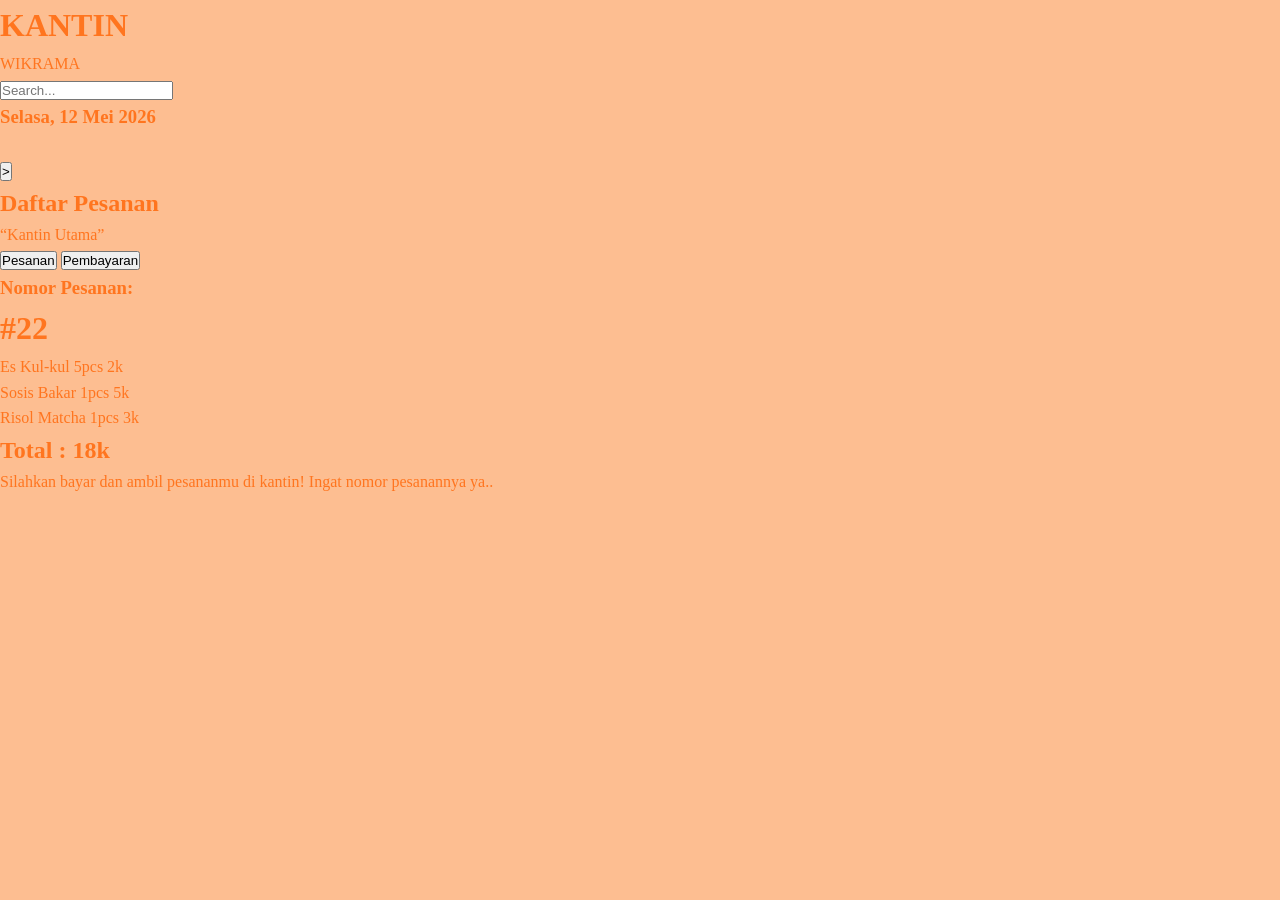
==== index.html @ f4c4de5c "commit pertama" ====
<!DOCTYPE html>
<head>
    <meta charset="utf-8">
    <meta name="viewport" width="device-width, initial-value=1.0" >
    <link rel="stylesheet" href="Style/style.css">
</head>

<body>
    <div class="navbar">

    <div class="logo">
        <h1>KANTIN</h1>
        <p>WIKRAMA</p>
    </div>

    <div class="search-box">
        <input type="text" id="searchBar" placeholder="Search...">
    </div>

    <div class="right-navbar">
        <h3>Selasa, 12 Mei 2026</h3>

        <div class="profile">
            <img src="profile.png" alt="">
        </div>
    </div>

</div>

<div class="menuMakanan">
    <div id="hasilPencarian"></div>
</div>

<div class="sidebar">

    <div class="sidebar-header">
        <button class="arrow-btn">></button>

        <div class="judul-sidebar">
            <h2>Daftar Pesanan</h2>
            <p>“Kantin Utama”</p>
        </div>
    </div>

    <div class="tab-menu">
        <button class="active">Pesanan</button>
        <button>Pembayaran</button>
    </div>

    <div class="nomor-pesanan">
        <h3>Nomor Pesanan:</h3>
        <h1>#22</h1>
    </div>

    <div class="list-pesanan">

        <div class="item">
            <span>Es Kul-kul</span>
            <span>5pcs</span>
            <span>2k</span>
        </div>

        <div class="item">
            <span>Sosis Bakar</span>
            <span>1pcs</span>
            <span>5k</span>
        </div>

        <div class="item">
            <span>Risol Matcha</span>
            <span>1pcs</span>
            <span>3k</span>
        </div>

    </div>

    <div class="total">
        <h2>Total : 18k</h2>

        <p>
            Silahkan bayar dan ambil pesananmu di kantin!
            Ingat nomor pesanannya ya..
        </p>
    </div>

</div>
    <script src="js/main.js"></script>
</body>
</html>
---- Style/style.css ----
*{
padding: 0;
margin: 0;    
box-sizing: border-box; 
}

html {
	scroll-behavior: smooth;
	overflow-x: hidden;
}

body {
	min-height: 100vh;
	background-color: #fdbe91;
	color: #ff751f;
	line-height: 1.6;
}

.logo{

}

.navbar{

}

.profile{}

.search-box{}

.right-navbar{}
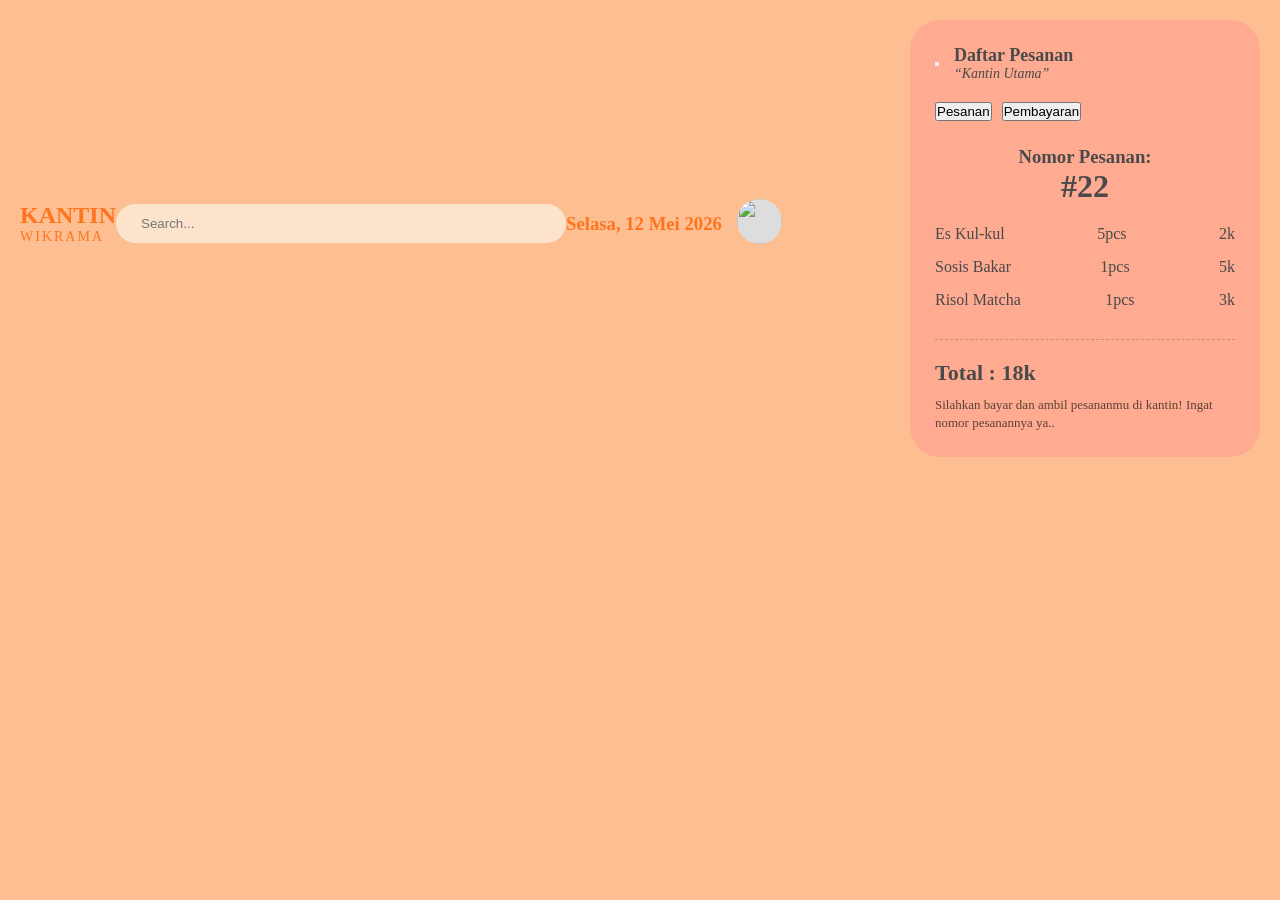
==== commit 9b202d59: "css dikit" ====
--- a/index.html
+++ b/index.html
@@ -34,7 +34,7 @@
 <div class="sidebar">
 
     <div class="sidebar-header">
-        <button class="arrow-btn">></button>
+        <button class="arrow-btn"></button>
 
         <div class="judul-sidebar">
             <h2>Daftar Pesanan</h2>
--- a/Style/style.css
+++ b/Style/style.css
@@ -1,4 +1,11 @@
- *{
+:root {
+    --primary-orange: #ff751f;
+    --text-dark: #4A4A4A;
+    --sidebar-bg: #ffab91;
+    --white: #ffffff;
+}
+
+*{
 padding: 0;
 margin: 0;    
 box-sizing: border-box; 
@@ -10,23 +17,135 @@
 }
 
 body {
-	min-height: 100vh;
+	display: flex;
+    justify-content: space-between;
+    padding: 20px;
+    gap: 20px;
 	background-color: #fdbe91;
 	color: #ff751f;
-	line-height: 1.6;
 }
 
-.logo{
-
+.logo h1 {
+	font-size: 24px;
+	margin: 0; 
 }
 
-.navbar{
-
+.logo p {
+	font-size: 14px;
+	letter-spacing: 2px;
 }
 
-.profile{}
+.search-bar input {
+    padding: 10px 20px;
+    width: 400px;
+    border-radius: 20px;
+    border: 1px solid #ccc;
+}
 
-.search-box{}
 
-.right-navbar{}
+.navbar{
+display: flex;
+    justify-content: space-between;
+    align-items: center;
+    margin-bottom: 30px;
+}
 
+.profile img{
+width: 45px;
+    height: 45px;
+    border-radius: 50%;
+    background-color: #ddd;
+}
+
+.search-box input{
+padding: 12px 25px;
+    width: 450px;
+    border-radius: 25px;
+    border: none;
+    outline: none;
+    background-color: #fce4cc;
+}
+
+.right-navbar{
+display: flex;
+    align-items: center;
+    gap: 15px;
+}
+
+.menuMakanan{
+display: grid;
+    grid-template-columns: repeat(4, 1fr);
+    gap: 20px;
+    margin-top: 20px;
+}
+
+.sidebar{
+width: 350px;
+    background-color: var(--sidebar-bg);
+    border-radius: 30px;
+    padding: 25px;
+    height: fit-content;
+    color: var(--text-dark);
+}
+
+.sidebar-header{
+display: flex;
+    align-items: center;
+    gap: 15px;
+    margin-bottom: 20px;
+}
+
+.judul-sidebar h2{
+font-size: 18px;
+    margin: 0;
+}
+
+.judul-sidebar p{
+font-size: 14px;
+    font-style: italic;
+}
+
+.tab-menu{
+display: flex;
+    gap: 10px;
+    margin-bottom: 25px;
+}
+
+.nomor-pesanan{
+text-align: center;
+    margin: 20px 0;
+}
+
+.list-pesanan{
+margin-top: 20px;
+    border-bottom: 1px dashed rgba(0,0,0,0.2);
+    padding-bottom: 15px;
+}
+
+.item{
+display: flex;
+    justify-content: space-between;
+    margin-bottom: 15px;
+    font-weight: 500;
+}
+
+.total{
+margin-top: 20px;
+}
+
+.total h2 {
+    display: flex;
+    justify-content: space-between;
+    font-size: 22px;
+    margin-bottom: 10px;
+}
+
+.total p {
+    font-size: 13px;
+    line-height: 1.4;
+    color: #5d4037;
+}
+
+
+
+
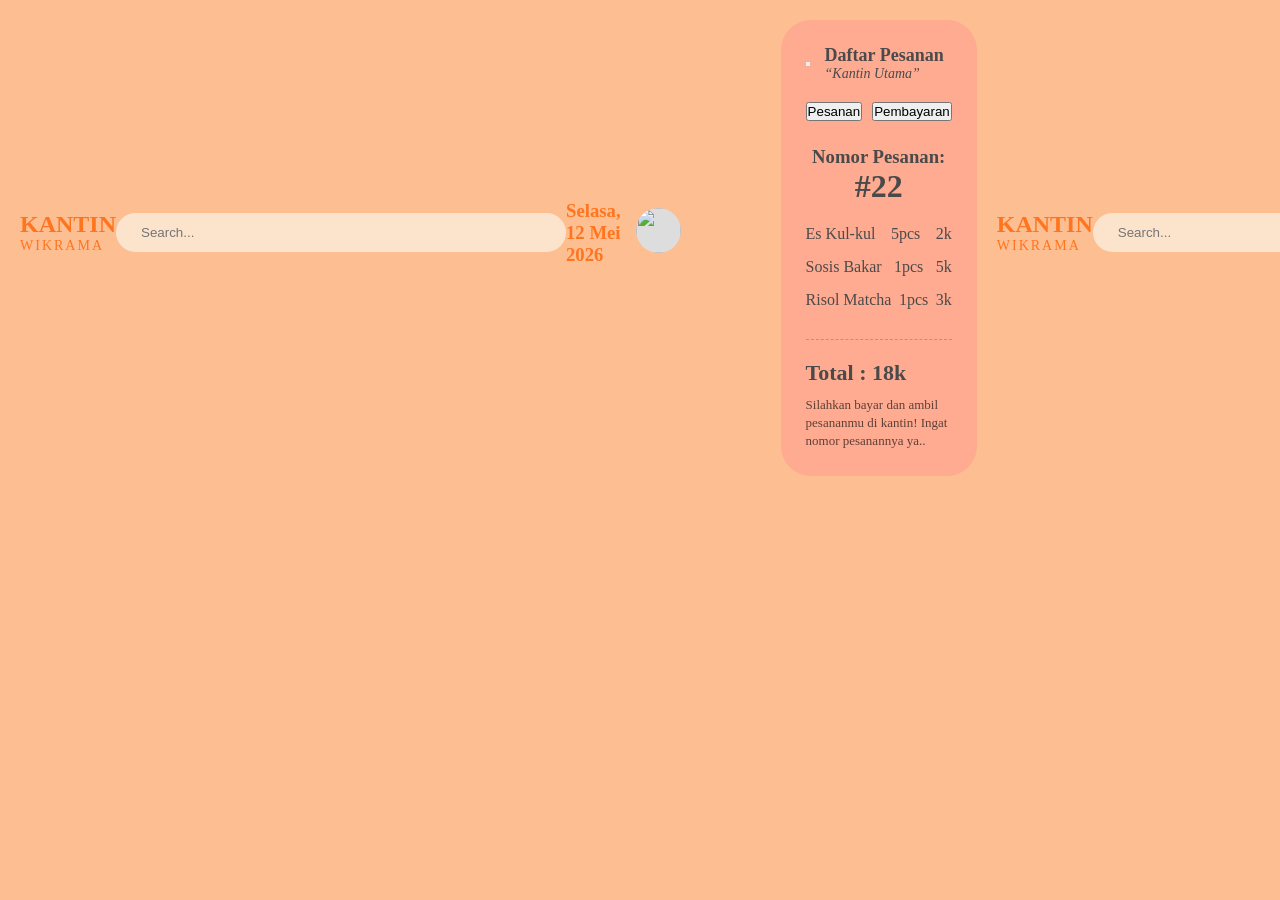
==== commit 931787d5: "tes" ====
--- a/index.html
+++ b/index.html
@@ -86,4 +86,93 @@
 </div>
     <script src="js/main.js"></script>
 </body>
+</html>
+<!DOCTYPE html>
+<head>
+    <meta charset="utf-8">
+    <meta name="viewport" width="device-width, initial-value=1.0" >
+    <link rel="stylesheet" href="Style/style.css">
+</head>
+
+<body>
+    <div class="navbar">
+
+    <div class="logo">
+        <h1>KANTIN</h1>
+        <p>WIKRAMA</p>
+    </div>
+
+    <div class="search-box">
+        <input type="text" id="searchBar" placeholder="Search...">
+    </div>
+
+    <div class="right-navbar">
+        <h3>Selasa, 12 Mei 2026</h3>
+
+        <div class="profile">
+            <img src="profile.png" alt="">
+        </div>
+    </div>
+
+</div>
+
+<div class="menuMakanan">
+    <div id="hasilPencarian"></div>
+</div>
+
+<div class="sidebar">
+
+    <div class="sidebar-header">
+        <button class="arrow-btn">></button>
+
+        <div class="judul-sidebar">
+            <h2>Daftar Pesanan</h2>
+            <p>“Kantin Utama”</p>
+        </div>
+    </div>
+
+    <div class="tab-menu">
+        <button class="active">Pesanan</button>
+        <button>Pembayaran</button>
+    </div>
+
+    <div class="nomor-pesanan">
+        <h3>Nomor Pesanan:</h3>
+        <h1>#22</h1>
+    </div>
+
+    <div class="list-pesanan">
+
+        <div class="item">
+            <span>Es Kul-kul</span>
+            <span>5pcs</span>
+            <span>2k</span>
+        </div>
+
+        <div class="item">
+            <span>Sosis Bakar</span>
+            <span>1pcs</span>
+            <span>5k</span>
+        </div>
+
+        <div class="item">
+            <span>Risol Matcha</span>
+            <span>1pcs</span>
+            <span>3k</span>
+        </div>
+
+    </div>
+
+    <div class="total">
+        <h2>Total : 18k</h2>
+
+        <p>
+            Silahkan bayar dan ambil pesananmu di kantin!
+            Ingat nomor pesanannya ya..
+        </p>
+    </div>
+
+</div>
+    <script src="js/main.js"></script>
+</body>
 </html>
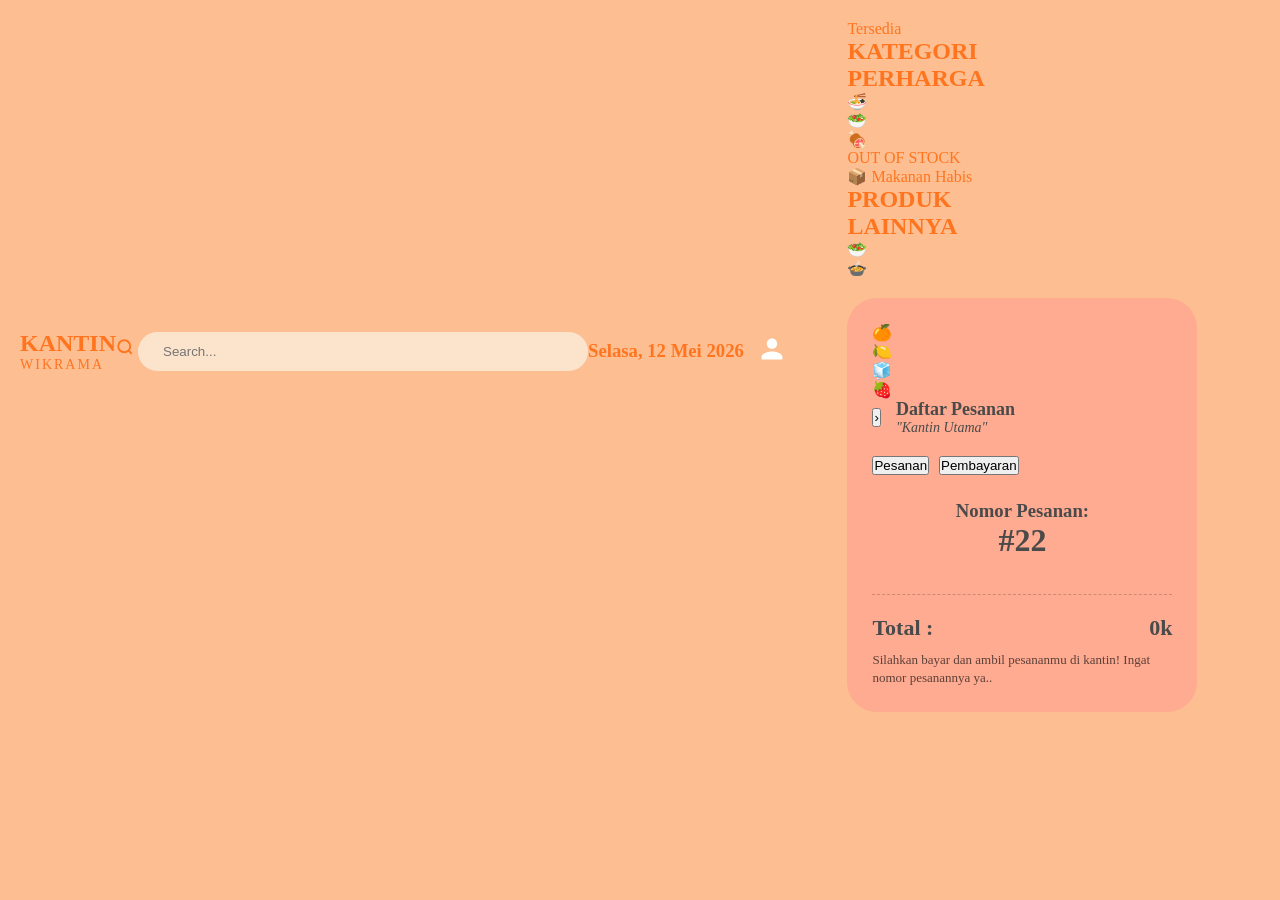
==== commit 73d64aac: "benerin html" ====
--- a/index.html
+++ b/index.html
@@ -3,176 +3,154 @@
     <meta charset="utf-8">
     <meta name="viewport" width="device-width, initial-value=1.0" >
     <link rel="stylesheet" href="Style/style.css">
+    <title>Kantin Wikrama</title>
 </head>
 
 <body>
+    <!-- ===== NAVBAR (existing structure, no class changes) ===== -->
     <div class="navbar">
-
-    <div class="logo">
+      <div class="logo">
         <h1>KANTIN</h1>
         <p>WIKRAMA</p>
+      </div>
+
+      <div class="search-box">
+        <span class="search-icon">
+          <svg
+            width="18"
+            height="18"
+            viewBox="0 0 24 24"
+            fill="none"
+            stroke="currentColor"
+            stroke-width="2.5"
+          >
+            <circle cx="11" cy="11" r="8" />
+            <path d="m21 21-4.35-4.35" />
+          </svg>
+        </span>
+        <input type="text" id="searchBar" placeholder="Search..." />
+      </div>
+
+      <div class="right-navbar">
+        <h3 id="currentDate">Selasa, 12 Mei 2026</h3>
+
+        <div class="profile">
+          <div class="profile-avatar">
+            <svg viewBox="0 0 24 24" fill="white" width="26" height="26">
+              <path
+                d="M12 12c2.7 0 4.8-2.1 4.8-4.8S14.7 2.4 12 2.4 7.2 4.5 7.2 7.2 9.3 12 12 12zm0 2.4c-3.2 0-9.6 1.6-9.6 4.8v2.4h19.2v-2.4c0-3.2-6.4-4.8-9.6-4.8z"
+              />
+            </svg>
+            <span class="profile-dot"></span>
+          </div>
+        </div>
+      </div>
     </div>
 
-    <div class="search-box">
-        <input type="text" id="searchBar" placeholder="Search...">
+    <!-- ===== CONTENT AREA (wrapper added for layout) ===== -->
+    <div class="content-area">
+      <!-- LEFT PANEL: banners + food grid -->
+      <div class="left-content">
+        <!-- BANNER SECTION (new addition) -->
+        <div class="banner-section">
+          <!-- Banner: Tersedia -->
+          <div class="banner-card banner-available" data-filter="tersedia">
+            <div class="banner-badge">Tersedia</div>
+            <div class="banner-text-wrap">
+              <h2 class="banner-title">KATEGORI<br />PERHARGA</h2>
+            </div>
+            <div class="banner-deco-imgs">
+              <div class="bdeco bdeco-1">🍜</div>
+              <div class="bdeco bdeco-2">🥗</div>
+              <div class="bdeco bdeco-3">🍖</div>
+            </div>
+          </div>
+
+          <!-- Banner: Produk Lainnya / Out of Stock -->
+          <div class="banner-card banner-oos" data-filter="habis">
+            <div class="oos-content">
+              <div class="oos-stamp">
+                <span>OUT OF</span>
+                <span>STOCK</span>
+              </div>
+              <div class="oos-right">
+                <div class="oos-badge">
+                  <span>📦</span>
+                  <span>Makanan Habis</span>
+                </div>
+                <h2 class="banner-title banner-title--dark">
+                  PRODUK<br />LAINNYA
+                </h2>
+              </div>
+            </div>
+            <div class="banner-deco-imgs banner-deco-right">
+              <div class="bdeco bdeco-4">🥗</div>
+              <div class="bdeco bdeco-5">🍲</div>
+            </div>
+          </div>
+        </div>
+
+        <!-- MENU MAKANAN (existing, inner grid moved to #hasilPencarian) -->
+        <div class="menuMakanan">
+          <div id="hasilPencarian"></div>
+        </div>
+      </div>
+
+      <!-- SIDEBAR (existing structure, moved into content-area) -->
+      <div class="sidebar">
+        <!-- Sidebar decorations -->
+        <div class="sidebar-deco">
+          <div class="sd sd-1">🍊</div>
+          <div class="sd sd-2">🍋</div>
+          <div class="sd sd-3">🧊</div>
+          <div class="sd sd-4">🍓</div>
+        </div>
+
+        <div class="sidebar-header">
+          <button class="arrow-btn" title="Tutup sidebar">&#x203A;</button>
+
+          <div class="judul-sidebar">
+            <h2>Daftar Pesanan</h2>
+            <p>"Kantin Utama"</p>
+          </div>
+        </div>
+
+        <div class="tab-menu">
+          <button class="active" data-tab="pesanan">Pesanan</button>
+          <button data-tab="pembayaran">Pembayaran</button>
+        </div>
+
+        <!-- PESANAN TAB -->
+        <div id="pesananTab">
+          <div class="nomor-pesanan">
+            <h3>Nomor Pesanan:</h3>
+            <h1 id="nomorPesanan">#22</h1>
+          </div>
+
+          <div class="list-pesanan" id="listPesanan">
+            <!-- Rendered by CartManager -->
+          </div>
+
+          <div class="total">
+            <h2>Total : <span id="totalHarga">0k</span></h2>
+            <p>
+              Silahkan bayar dan ambil pesananmu di kantin! Ingat nomor
+              pesanannya ya..
+            </p>
+          </div>
+        </div>
+
+        <!-- PEMBAYARAN TAB (hidden by default) -->
+        <div id="pembayaranPanel" style="display: none">
+          <!-- Rendered by SidebarManager.renderPayment() -->
+        </div>
+      </div>
     </div>
 
-    <div class="right-navbar">
-        <h3>Selasa, 12 Mei 2026</h3>
+    <!-- Toast notification -->
+    <div class="toast" id="toast"></div>
 
-        <div class="profile">
-            <img src="profile.png" alt="">
-        </div>
-    </div>
 
-</div>
-
-<div class="menuMakanan">
-    <div id="hasilPencarian"></div>
-</div>
-
-<div class="sidebar">
-
-    <div class="sidebar-header">
-        <button class="arrow-btn"></button>
-
-        <div class="judul-sidebar">
-            <h2>Daftar Pesanan</h2>
-            <p>“Kantin Utama”</p>
-        </div>
-    </div>
-
-    <div class="tab-menu">
-        <button class="active">Pesanan</button>
-        <button>Pembayaran</button>
-    </div>
-
-    <div class="nomor-pesanan">
-        <h3>Nomor Pesanan:</h3>
-        <h1>#22</h1>
-    </div>
-
-    <div class="list-pesanan">
-
-        <div class="item">
-            <span>Es Kul-kul</span>
-            <span>5pcs</span>
-            <span>2k</span>
-        </div>
-
-        <div class="item">
-            <span>Sosis Bakar</span>
-            <span>1pcs</span>
-            <span>5k</span>
-        </div>
-
-        <div class="item">
-            <span>Risol Matcha</span>
-            <span>1pcs</span>
-            <span>3k</span>
-        </div>
-
-    </div>
-
-    <div class="total">
-        <h2>Total : 18k</h2>
-
-        <p>
-            Silahkan bayar dan ambil pesananmu di kantin!
-            Ingat nomor pesanannya ya..
-        </p>
-    </div>
-
-</div>
     <script src="js/main.js"></script>
-</body>
-</html>
-<!DOCTYPE html>
-<head>
-    <meta charset="utf-8">
-    <meta name="viewport" width="device-width, initial-value=1.0" >
-    <link rel="stylesheet" href="Style/style.css">
-</head>
-
-<body>
-    <div class="navbar">
-
-    <div class="logo">
-        <h1>KANTIN</h1>
-        <p>WIKRAMA</p>
-    </div>
-
-    <div class="search-box">
-        <input type="text" id="searchBar" placeholder="Search...">
-    </div>
-
-    <div class="right-navbar">
-        <h3>Selasa, 12 Mei 2026</h3>
-
-        <div class="profile">
-            <img src="profile.png" alt="">
-        </div>
-    </div>
-
-</div>
-
-<div class="menuMakanan">
-    <div id="hasilPencarian"></div>
-</div>
-
-<div class="sidebar">
-
-    <div class="sidebar-header">
-        <button class="arrow-btn">></button>
-
-        <div class="judul-sidebar">
-            <h2>Daftar Pesanan</h2>
-            <p>“Kantin Utama”</p>
-        </div>
-    </div>
-
-    <div class="tab-menu">
-        <button class="active">Pesanan</button>
-        <button>Pembayaran</button>
-    </div>
-
-    <div class="nomor-pesanan">
-        <h3>Nomor Pesanan:</h3>
-        <h1>#22</h1>
-    </div>
-
-    <div class="list-pesanan">
-
-        <div class="item">
-            <span>Es Kul-kul</span>
-            <span>5pcs</span>
-            <span>2k</span>
-        </div>
-
-        <div class="item">
-            <span>Sosis Bakar</span>
-            <span>1pcs</span>
-            <span>5k</span>
-        </div>
-
-        <div class="item">
-            <span>Risol Matcha</span>
-            <span>1pcs</span>
-            <span>3k</span>
-        </div>
-
-    </div>
-
-    <div class="total">
-        <h2>Total : 18k</h2>
-
-        <p>
-            Silahkan bayar dan ambil pesananmu di kantin!
-            Ingat nomor pesanannya ya..
-        </p>
-    </div>
-
-</div>
-    <script src="js/main.js"></script>
-</body>
+  </body>
 </html>
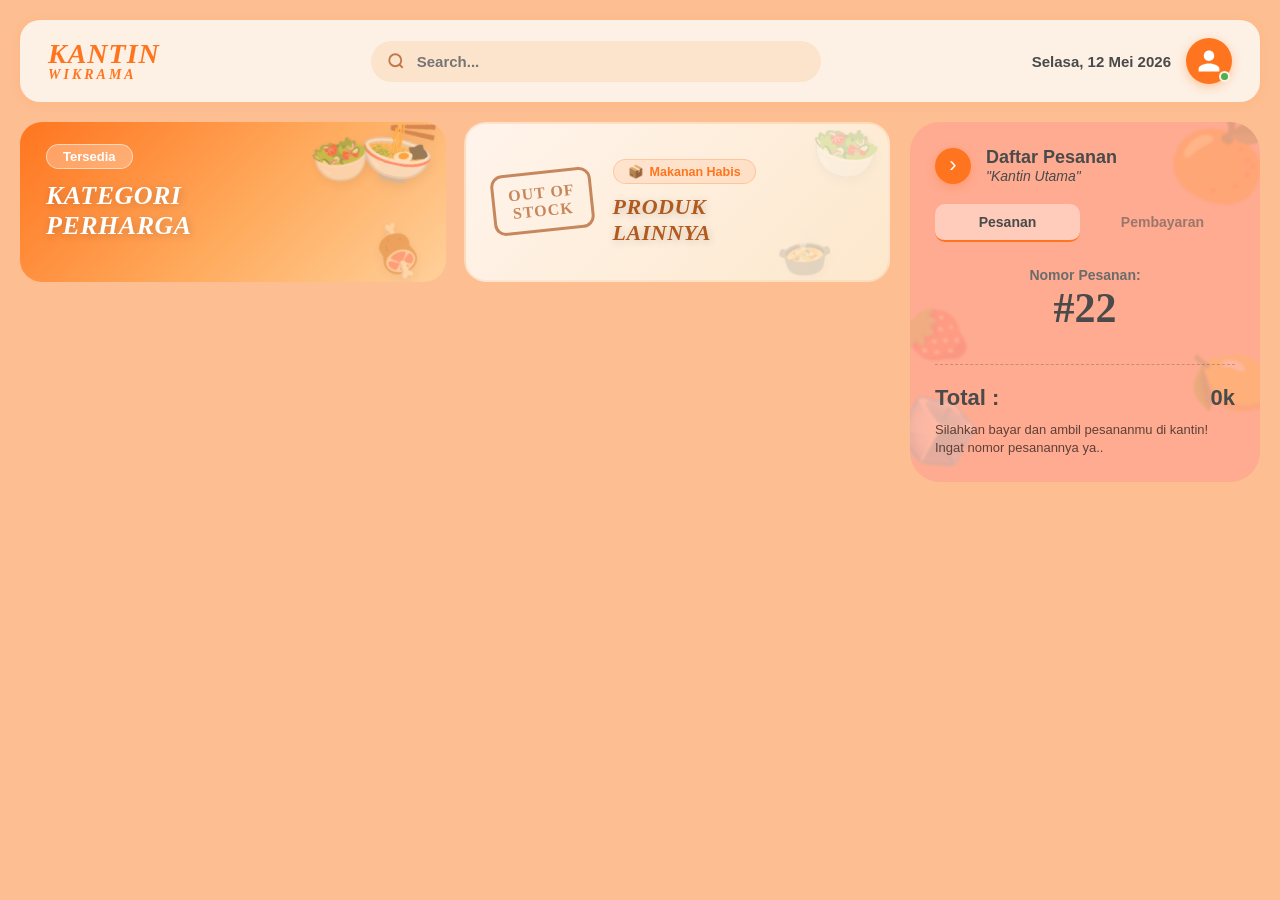
==== commit 8b19b3c4: "-komen" ====
--- a/index.html
+++ b/index.html
@@ -7,7 +7,6 @@
 </head>
 
 <body>
-    <!-- ===== NAVBAR (existing structure, no class changes) ===== -->
     <div class="navbar">
       <div class="logo">
         <h1>KANTIN</h1>
@@ -47,13 +46,9 @@
       </div>
     </div>
 
-    <!-- ===== CONTENT AREA (wrapper added for layout) ===== -->
     <div class="content-area">
-      <!-- LEFT PANEL: banners + food grid -->
       <div class="left-content">
-        <!-- BANNER SECTION (new addition) -->
         <div class="banner-section">
-          <!-- Banner: Tersedia -->
           <div class="banner-card banner-available" data-filter="tersedia">
             <div class="banner-badge">Tersedia</div>
             <div class="banner-text-wrap">
@@ -64,9 +59,8 @@
               <div class="bdeco bdeco-2">🥗</div>
               <div class="bdeco bdeco-3">🍖</div>
             </div>
-          </div>
+        </div>
 
-          <!-- Banner: Produk Lainnya / Out of Stock -->
           <div class="banner-card banner-oos" data-filter="habis">
             <div class="oos-content">
               <div class="oos-stamp">
@@ -90,15 +84,12 @@
           </div>
         </div>
 
-        <!-- MENU MAKANAN (existing, inner grid moved to #hasilPencarian) -->
         <div class="menuMakanan">
           <div id="hasilPencarian"></div>
         </div>
       </div>
 
-      <!-- SIDEBAR (existing structure, moved into content-area) -->
       <div class="sidebar">
-        <!-- Sidebar decorations -->
         <div class="sidebar-deco">
           <div class="sd sd-1">🍊</div>
           <div class="sd sd-2">🍋</div>
@@ -120,7 +111,6 @@
           <button data-tab="pembayaran">Pembayaran</button>
         </div>
 
-        <!-- PESANAN TAB -->
         <div id="pesananTab">
           <div class="nomor-pesanan">
             <h3>Nomor Pesanan:</h3>
@@ -128,7 +118,6 @@
           </div>
 
           <div class="list-pesanan" id="listPesanan">
-            <!-- Rendered by CartManager -->
           </div>
 
           <div class="total">
@@ -140,14 +129,11 @@
           </div>
         </div>
 
-        <!-- PEMBAYARAN TAB (hidden by default) -->
         <div id="pembayaranPanel" style="display: none">
-          <!-- Rendered by SidebarManager.renderPayment() -->
         </div>
       </div>
     </div>
 
-    <!-- Toast notification -->
     <div class="toast" id="toast"></div>
 
 
--- a/Style/style.css
+++ b/Style/style.css
@@ -1,151 +1,1077 @@
+/* =====================================================
+   KANTIN WIKRAMA — Style Sheet
+   Existing rules preserved · New additions below each section
+   ===================================================== */
+
+/* ─── CSS VARIABLES ─────────────────────────────────── */
 :root {
-    --primary-orange: #ff751f;
-    --text-dark: #4A4A4A;
-    --sidebar-bg: #ffab91;
-    --white: #ffffff;
-}
-
-*{
-padding: 0;
-margin: 0;    
-box-sizing: border-box; 
+  --primary-orange: #ff751f;
+  --primary-orange-light: #ff9a52;
+  --primary-orange-dark: #e05c08;
+  --text-dark: #4a4a4a;
+  --text-medium: #6b6b6b;
+  --sidebar-bg: #ffab91;
+  --white: #ffffff;
+  --bg-main: #fdbe91;
+  --bg-navbar: #fdf0e4;
+  --bg-card: #ffffff;
+  --bg-input: #fce4cc;
+  --shadow-card: 0 4px 20px rgba(255, 117, 31, 0.12);
+  --shadow-card-hover: 0 8px 30px rgba(255, 117, 31, 0.22);
+  --radius-card: 22px;
+  --radius-btn: 50px;
+  --transition: 0.22s ease;
+}
+
+/* ─── RESET ─────────────────────────────────────────── */
+* {
+  padding: 0;
+  margin: 0;
+  box-sizing: border-box;
 }
 
 html {
-	scroll-behavior: smooth;
-	overflow-x: hidden;
-}
-
+  scroll-behavior: smooth;
+  overflow-x: hidden;
+}
+
+/* ─── BODY ───────────────────────────────────────────── */
 body {
-	display: flex;
-    justify-content: space-between;
-    padding: 20px;
-    gap: 20px;
-	background-color: #fdbe91;
-	color: #ff751f;
-}
-
+  display: flex;
+  justify-content: space-between;
+  padding: 20px;
+  gap: 20px;
+  background-color: var(--bg-main);
+  color: var(--primary-orange);
+  font-family: "Nunito", sans-serif;
+
+  /* NEW: layout fix so navbar spans full width */
+  flex-wrap: wrap;
+  align-content: flex-start;
+  align-items: flex-start;
+  min-height: 100vh;
+}
+
+/* ─── NAVBAR ─────────────────────────────────────────── */
+/* Existing rules preserved */
 .logo h1 {
-	font-size: 24px;
-	margin: 0; 
+  font-size: 24px;
+  margin: 0;
 }
 
 .logo p {
-	font-size: 14px;
-	letter-spacing: 2px;
+  font-size: 14px;
+  letter-spacing: 2px;
 }
 
 .search-bar input {
-    padding: 10px 20px;
-    width: 400px;
-    border-radius: 20px;
-    border: 1px solid #ccc;
-}
-
-
-.navbar{
-display: flex;
-    justify-content: space-between;
-    align-items: center;
-    margin-bottom: 30px;
-}
-
-.profile img{
-width: 45px;
-    height: 45px;
-    border-radius: 50%;
-    background-color: #ddd;
-}
-
-.search-box input{
-padding: 12px 25px;
-    width: 450px;
-    border-radius: 25px;
-    border: none;
-    outline: none;
-    background-color: #fce4cc;
-}
-
-.right-navbar{
-display: flex;
-    align-items: center;
-    gap: 15px;
-}
-
-.menuMakanan{
-display: grid;
+  padding: 10px 20px;
+  width: 400px;
+  border-radius: 20px;
+  border: 1px solid #ccc;
+}
+
+.navbar {
+  display: flex;
+  justify-content: space-between;
+  align-items: center;
+  margin-bottom: 30px;
+
+  /* NEW: fill full row, navbar styles */
+  width: 100%;
+  margin-bottom: 0;
+  background: var(--bg-navbar);
+  border-radius: 20px;
+  padding: 18px 28px;
+  box-shadow: 0 2px 12px rgba(255, 117, 31, 0.08);
+}
+
+.profile img {
+  width: 45px;
+  height: 45px;
+  border-radius: 50%;
+  background-color: #ddd;
+}
+
+.search-box input {
+  padding: 12px 25px;
+  width: 450px;
+  border-radius: 25px;
+  border: none;
+  outline: none;
+  background-color: var(--bg-input);
+  font-family: "Nunito", sans-serif;
+  font-size: 15px;
+  font-weight: 600;
+  color: var(--text-dark);
+  transition:
+    background var(--transition),
+    box-shadow var(--transition);
+}
+
+.search-box input:focus {
+  background-color: #fad4b0;
+  box-shadow: 0 0 0 3px rgba(255, 117, 31, 0.18);
+}
+
+.right-navbar {
+  display: flex;
+  align-items: center;
+  gap: 15px;
+}
+
+/* ─── MENU MAKANAN ───────────────────────────────────── */
+/* Existing rule preserved */
+.menuMakanan {
+  display: grid;
+  grid-template-columns: repeat(4, 1fr);
+  gap: 20px;
+  margin-top: 20px;
+
+  /* NEW: override to let #hasilPencarian handle the grid */
+  display: block;
+  margin-top: 0;
+}
+
+/* ─── SIDEBAR ─────────────────────────────────────────── */
+/* Existing rules preserved */
+.sidebar {
+  width: 350px;
+  background-color: var(--sidebar-bg);
+  border-radius: 30px;
+  padding: 25px;
+  height: fit-content;
+  color: var(--text-dark);
+
+  /* NEW: positioning and overflow */
+  position: relative;
+  overflow: hidden;
+  flex-shrink: 0;
+  transition:
+    width var(--transition),
+    padding var(--transition);
+  max-height: 90vh;
+  overflow-y: auto;
+  scrollbar-width: none;
+}
+
+.sidebar::-webkit-scrollbar {
+  display: none;
+}
+
+.sidebar-header {
+  display: flex;
+  align-items: center;
+  gap: 15px;
+  margin-bottom: 20px;
+
+  /* NEW: z-index above deco */
+  position: relative;
+  z-index: 2;
+}
+
+.judul-sidebar h2 {
+  font-size: 18px;
+  margin: 0;
+  font-family: "Nunito", sans-serif;
+  font-weight: 800;
+}
+
+.judul-sidebar p {
+  font-size: 14px;
+  font-style: italic;
+}
+
+.tab-menu {
+  display: flex;
+  gap: 10px;
+  margin-bottom: 25px;
+
+  position: relative;
+  z-index: 2;
+}
+
+.nomor-pesanan {
+  text-align: center;
+  margin: 20px 0;
+  position: relative;
+  z-index: 2;
+}
+
+.list-pesanan {
+  margin-top: 20px;
+  border-bottom: 1px dashed rgba(0, 0, 0, 0.2);
+  padding-bottom: 15px;
+  position: relative;
+  z-index: 2;
+}
+
+.item {
+  display: flex;
+  justify-content: space-between;
+  margin-bottom: 15px;
+  font-weight: 500;
+  align-items: center;
+}
+
+.total {
+  margin-top: 20px;
+  position: relative;
+  z-index: 2;
+}
+
+.total h2 {
+  display: flex;
+  justify-content: space-between;
+  font-size: 22px;
+  margin-bottom: 10px;
+  font-family: "Nunito", sans-serif;
+  font-weight: 800;
+}
+
+.total p {
+  font-size: 13px;
+  line-height: 1.4;
+  color: #5d4037;
+}
+
+/* ==========================================================
+   ▼ NEW ADDITIONS BELOW — Existing rules above untouched ▼
+   ========================================================== */
+
+/* ─── FONTS on LOGO ──────────────────────────────────── */
+.logo h1 {
+  font-family: "Baloo 2", cursive;
+  font-weight: 800;
+  font-style: italic;
+  font-size: 28px;
+  color: var(--primary-orange);
+  letter-spacing: 1px;
+  line-height: 1;
+}
+
+.logo p {
+  font-family: "Baloo 2", cursive;
+  font-weight: 700;
+  font-style: italic;
+  color: var(--primary-orange);
+  letter-spacing: 3px;
+  line-height: 1;
+}
+
+/* ─── SEARCH BOX ICON ────────────────────────────────── */
+.search-box {
+  position: relative;
+  display: flex;
+  align-items: center;
+}
+
+.search-icon {
+  position: absolute;
+  left: 16px;
+  color: #c0794a;
+  display: flex;
+  align-items: center;
+  pointer-events: none;
+  z-index: 1;
+}
+
+.search-box input {
+  padding-left: 46px;
+}
+
+/* ─── RIGHT NAVBAR ───────────────────────────────────── */
+.right-navbar h3 {
+  font-family: "Nunito", sans-serif;
+  font-weight: 700;
+  font-size: 15px;
+  color: var(--text-dark);
+  white-space: nowrap;
+}
+
+.profile-avatar {
+  width: 46px;
+  height: 46px;
+  border-radius: 50%;
+  background: var(--primary-orange);
+  display: flex;
+  align-items: center;
+  justify-content: center;
+  position: relative;
+  box-shadow: 0 3px 10px rgba(255, 117, 31, 0.35);
+  cursor: pointer;
+  transition: transform var(--transition);
+}
+
+.profile-avatar:hover {
+  transform: scale(1.06);
+}
+
+.profile-dot {
+  position: absolute;
+  bottom: 2px;
+  right: 2px;
+  width: 11px;
+  height: 11px;
+  border-radius: 50%;
+  background: #4caf50;
+  border: 2px solid var(--bg-navbar);
+}
+
+/* ─── CONTENT AREA ───────────────────────────────────── */
+.content-area {
+  display: flex;
+  width: 100%;
+  gap: 20px;
+  align-items: flex-start;
+}
+
+.left-content {
+  flex: 1;
+  min-width: 0;
+  display: flex;
+  flex-direction: column;
+  gap: 20px;
+}
+
+/* ─── BANNER SECTION ─────────────────────────────────── */
+.banner-section {
+  display: grid;
+  grid-template-columns: 1fr 1fr;
+  gap: 18px;
+}
+
+.banner-card {
+  border-radius: 22px;
+  padding: 22px 26px;
+  position: relative;
+  overflow: hidden;
+  min-height: 160px;
+  cursor: pointer;
+  transition:
+    transform var(--transition),
+    box-shadow var(--transition);
+}
+
+.banner-card:hover {
+  transform: translateY(-3px);
+  box-shadow: 0 12px 35px rgba(0, 0, 0, 0.14);
+}
+
+/* Available banner */
+.banner-available {
+  background: linear-gradient(135deg, #ff751f 0%, #ffab5e 55%, #ffd09a 100%);
+}
+
+.banner-badge {
+  display: inline-block;
+  background: rgba(255, 255, 255, 0.28);
+  border: 1.5px solid rgba(255, 255, 255, 0.55);
+  color: white;
+  font-family: "Nunito", sans-serif;
+  font-weight: 700;
+  font-size: 13px;
+  border-radius: 50px;
+  padding: 4px 16px;
+  margin-bottom: 12px;
+  backdrop-filter: blur(4px);
+}
+
+.banner-text-wrap {
+  position: relative;
+  z-index: 2;
+}
+
+.banner-title {
+  font-family: "Baloo 2", cursive;
+  font-weight: 800;
+  font-style: italic;
+  font-size: 26px;
+  line-height: 1.15;
+  color: white;
+  text-shadow: 1px 2px 8px rgba(0, 0, 0, 0.18);
+  position: relative;
+  z-index: 2;
+  letter-spacing: 0.5px;
+}
+
+/* Decorative food emojis on banner */
+.banner-deco-imgs {
+  position: absolute;
+  right: 0;
+  top: 0;
+  bottom: 0;
+  pointer-events: none;
+}
+
+.bdeco {
+  position: absolute;
+  font-size: 52px;
+  opacity: 0.55;
+  filter: drop-shadow(2px 4px 6px rgba(0, 0, 0, 0.12));
+}
+
+.bdeco-1 {
+  right: 10px;
+  top: -8px;
+  font-size: 62px;
+  opacity: 0.5;
+  transform: rotate(12deg);
+}
+.bdeco-2 {
+  right: 75px;
+  top: 10px;
+  font-size: 48px;
+  opacity: 0.45;
+  transform: rotate(-8deg);
+}
+.bdeco-3 {
+  right: 20px;
+  bottom: 5px;
+  font-size: 44px;
+  opacity: 0.4;
+  transform: rotate(20deg);
+}
+
+/* Out-of-stock banner */
+.banner-oos {
+  background: linear-gradient(135deg, #fff4ec 0%, #fde8cc 100%);
+  border: 2px solid rgba(255, 117, 31, 0.12);
+}
+
+.oos-content {
+  display: flex;
+  align-items: center;
+  gap: 20px;
+  height: 100%;
+  position: relative;
+  z-index: 2;
+}
+
+.oos-stamp {
+  display: flex;
+  flex-direction: column;
+  align-items: center;
+  justify-content: center;
+  border: 3px solid #c0794a;
+  border-radius: 12px;
+  padding: 10px 14px;
+  min-width: 90px;
+  transform: rotate(-6deg);
+  opacity: 0.88;
+}
+
+.oos-stamp span {
+  font-family: "Baloo 2", cursive;
+  font-weight: 800;
+  font-size: 16px;
+  color: #c0794a;
+  line-height: 1.1;
+  letter-spacing: 1px;
+  display: block;
+  text-align: center;
+}
+
+.oos-right {
+  flex: 1;
+}
+
+.oos-badge {
+  display: inline-flex;
+  align-items: center;
+  gap: 6px;
+  background: rgba(255, 117, 31, 0.1);
+  border: 1.5px solid rgba(255, 117, 31, 0.25);
+  color: var(--primary-orange);
+  font-family: "Nunito", sans-serif;
+  font-weight: 700;
+  font-size: 12.5px;
+  border-radius: 50px;
+  padding: 4px 14px;
+  margin-bottom: 10px;
+}
+
+.banner-title--dark {
+  color: #b05a20;
+  font-size: 22px;
+}
+
+.bdeco-4 {
+  right: 8px;
+  top: -4px;
+  font-size: 56px;
+  opacity: 0.22;
+  transform: rotate(10deg);
+}
+.bdeco-5 {
+  right: 55px;
+  bottom: 0px;
+  font-size: 46px;
+  opacity: 0.18;
+  transform: rotate(-5deg);
+}
+
+/* ─── FOOD GRID ──────────────────────────────────────── */
+#hasilPencarian {
+  display: grid;
+  grid-template-columns: repeat(5, 1fr);
+  gap: 18px;
+}
+
+/* ─── FOOD CARD ──────────────────────────────────────── */
+.food-card {
+  background: var(--bg-card);
+  border-radius: var(--radius-card);
+  overflow: hidden;
+  box-shadow: var(--shadow-card);
+  transition:
+    transform var(--transition),
+    box-shadow var(--transition);
+  cursor: pointer;
+  animation: cardFadeIn 0.35s ease both;
+}
+
+.food-card:hover {
+  transform: translateY(-5px);
+  box-shadow: var(--shadow-card-hover);
+}
+
+.food-card--unavailable {
+  opacity: 0.62;
+}
+
+@keyframes cardFadeIn {
+  from {
+    opacity: 0;
+    transform: translateY(12px);
+  }
+  to {
+    opacity: 1;
+    transform: translateY(0);
+  }
+}
+
+/* Stagger card animations */
+.food-card:nth-child(1) {
+  animation-delay: 0.04s;
+}
+.food-card:nth-child(2) {
+  animation-delay: 0.08s;
+}
+.food-card:nth-child(3) {
+  animation-delay: 0.12s;
+}
+.food-card:nth-child(4) {
+  animation-delay: 0.16s;
+}
+.food-card:nth-child(5) {
+  animation-delay: 0.2s;
+}
+.food-card:nth-child(6) {
+  animation-delay: 0.24s;
+}
+.food-card:nth-child(7) {
+  animation-delay: 0.28s;
+}
+.food-card:nth-child(8) {
+  animation-delay: 0.32s;
+}
+.food-card:nth-child(9) {
+  animation-delay: 0.36s;
+}
+.food-card:nth-child(10) {
+  animation-delay: 0.4s;
+}
+
+.food-img-wrap {
+  width: 100%;
+  height: 135px;
+  background: linear-gradient(160deg, #fff3e8 0%, #fce4cc 100%);
+  display: flex;
+  align-items: center;
+  justify-content: center;
+  position: relative;
+  overflow: hidden;
+}
+
+.food-img-wrap img {
+  width: 100%;
+  height: 100%;
+  object-fit: cover;
+}
+
+.food-emoji {
+  font-size: 68px;
+  line-height: 1;
+  filter: drop-shadow(0 4px 8px rgba(0, 0, 0, 0.1));
+  transition: transform 0.25s ease;
+}
+
+.food-card:hover .food-emoji {
+  transform: scale(1.12) rotate(-3deg);
+}
+
+.food-oos-overlay {
+  position: absolute;
+  inset: 0;
+  background: rgba(255, 255, 255, 0.55);
+  display: flex;
+  align-items: center;
+  justify-content: center;
+  font-family: "Baloo 2", cursive;
+  font-weight: 800;
+  font-size: 18px;
+  color: #c0794a;
+  letter-spacing: 1px;
+  backdrop-filter: blur(2px);
+}
+
+.food-details {
+  padding: 10px 13px 12px;
+}
+
+.food-name-row {
+  display: flex;
+  justify-content: space-between;
+  align-items: center;
+  margin-bottom: 3px;
+}
+
+.food-name {
+  font-family: "Baloo 2", cursive;
+  font-weight: 700;
+  font-style: italic;
+  color: var(--primary-orange);
+  font-size: 14px;
+  line-height: 1.2;
+  max-width: 75%;
+}
+
+.food-price {
+  display: block;
+  font-family: "Nunito", sans-serif;
+  font-weight: 700;
+  color: var(--text-dark);
+  font-size: 13.5px;
+}
+
+/* ─── ADD BUTTON (food card) ─────────────────────────── */
+.add-btn {
+  width: 30px;
+  height: 30px;
+  min-width: 30px;
+  border-radius: 50%;
+  background: var(--primary-orange);
+  color: white;
+  border: none;
+  font-size: 22px;
+  font-weight: 300;
+  cursor: pointer;
+  display: flex;
+  align-items: center;
+  justify-content: center;
+  line-height: 1;
+  transition:
+    transform 0.15s,
+    background 0.15s,
+    box-shadow 0.15s;
+  box-shadow: 0 3px 8px rgba(255, 117, 31, 0.35);
+  padding-bottom: 1px;
+  flex-shrink: 0;
+}
+
+.add-btn:hover {
+  background: var(--primary-orange-dark);
+  transform: scale(1.14);
+  box-shadow: 0 5px 14px rgba(255, 117, 31, 0.45);
+}
+
+.add-btn:active {
+  transform: scale(0.92);
+}
+
+.add-btn:disabled {
+  background: #ccc;
+  cursor: not-allowed;
+  transform: none;
+  box-shadow: none;
+}
+
+/* ─── EMPTY STATE ────────────────────────────────────── */
+.empty-state {
+  grid-column: 1 / -1;
+  text-align: center;
+  padding: 60px 20px;
+  color: var(--primary-orange-light);
+}
+
+.empty-state span {
+  font-size: 56px;
+  display: block;
+  margin-bottom: 12px;
+  opacity: 0.6;
+}
+
+.empty-state p {
+  font-family: "Nunito", sans-serif;
+  font-size: 17px;
+  font-weight: 600;
+}
+
+/* ─── SIDEBAR DECORATIONS ────────────────────────────── */
+.sidebar-deco {
+  position: absolute;
+  inset: 0;
+  pointer-events: none;
+  z-index: 0;
+  overflow: hidden;
+}
+
+.sd {
+  position: absolute;
+  opacity: 0.18;
+  font-size: 60px;
+  filter: blur(1px);
+  transform: rotate(15deg);
+}
+
+.sd-1 {
+  top: -10px;
+  right: -10px;
+  font-size: 80px;
+  transform: rotate(20deg);
+}
+.sd-2 {
+  bottom: 60px;
+  right: -15px;
+  font-size: 70px;
+  transform: rotate(-10deg);
+}
+.sd-3 {
+  bottom: 10px;
+  left: -15px;
+  font-size: 65px;
+  transform: rotate(30deg);
+}
+.sd-4 {
+  top: 50%;
+  left: -10px;
+  font-size: 55px;
+  transform: rotate(-20deg);
+  opacity: 0.12;
+}
+
+/* ─── SIDEBAR ARROW BUTTON ───────────────────────────── */
+.arrow-btn {
+  width: 36px;
+  height: 36px;
+  border-radius: 50%;
+  background: var(--primary-orange);
+  color: white;
+  border: none;
+  font-size: 22px;
+  cursor: pointer;
+  display: flex;
+  align-items: center;
+  justify-content: center;
+  transition:
+    background var(--transition),
+    transform var(--transition);
+  flex-shrink: 0;
+  padding-bottom: 1px;
+  box-shadow: 0 3px 10px rgba(255, 117, 31, 0.3);
+}
+
+.arrow-btn:hover {
+  background: var(--primary-orange-dark);
+  transform: scale(1.1);
+}
+
+/* ─── TAB MENU (sidebar) ─────────────────────────────── */
+.tab-menu button {
+  flex: 1;
+  padding: 10px 0;
+  border: none;
+  background: transparent;
+  font-family: "Nunito", sans-serif;
+  font-size: 14px;
+  font-weight: 700;
+  color: rgba(74, 74, 74, 0.55);
+  cursor: pointer;
+  border-radius: 10px;
+  transition:
+    background var(--transition),
+    color var(--transition);
+  border-bottom: 2.5px solid transparent;
+}
+
+.tab-menu button.active {
+  color: var(--text-dark);
+  background: rgba(255, 255, 255, 0.38);
+  border-bottom-color: var(--primary-orange);
+}
+
+.tab-menu button:hover:not(.active) {
+  color: var(--text-dark);
+  background: rgba(255, 255, 255, 0.2);
+}
+
+/* ─── NOMOR PESANAN ──────────────────────────────────── */
+.nomor-pesanan h3 {
+  font-family: "Nunito", sans-serif;
+  font-size: 14px;
+  font-weight: 600;
+  color: var(--text-medium);
+  margin-bottom: 4px;
+}
+
+.nomor-pesanan h1 {
+  font-family: "Baloo 2", cursive;
+  font-size: 42px;
+  font-weight: 800;
+  color: var(--text-dark);
+  line-height: 1;
+}
+
+/* ─── CART ITEMS ─────────────────────────────────────── */
+.item-name {
+  flex: 1;
+  font-family: "Nunito", sans-serif;
+  font-size: 13.5px;
+  font-weight: 700;
+  color: var(--text-dark);
+  min-width: 0;
+  overflow: hidden;
+  text-overflow: ellipsis;
+  white-space: nowrap;
+  max-width: 110px;
+}
+
+.item-controls {
+  display: flex;
+  align-items: center;
+  gap: 5px;
+}
+
+.qty-btn {
+  width: 22px;
+  height: 22px;
+  border-radius: 50%;
+  border: 1.5px solid var(--primary-orange);
+  background: transparent;
+  color: var(--primary-orange);
+  font-size: 15px;
+  cursor: pointer;
+  display: flex;
+  align-items: center;
+  justify-content: center;
+  line-height: 1;
+  transition:
+    background var(--transition),
+    color var(--transition);
+  padding-bottom: 1px;
+}
+
+.qty-btn:hover {
+  background: var(--primary-orange);
+  color: white;
+}
+
+.item-qty {
+  font-family: "Nunito", sans-serif;
+  font-size: 12.5px;
+  font-weight: 700;
+  color: var(--text-medium);
+  min-width: 32px;
+  text-align: center;
+}
+
+.item-price {
+  font-family: "Nunito", sans-serif;
+  font-size: 13px;
+  font-weight: 800;
+  color: var(--primary-orange-dark);
+  min-width: 28px;
+  text-align: right;
+}
+
+.empty-cart {
+  font-family: "Nunito", sans-serif;
+  font-size: 13px;
+  color: var(--text-medium);
+  text-align: center;
+  padding: 16px 0;
+}
+
+/* ─── PAYMENT PANEL ──────────────────────────────────── */
+#pembayaranPanel {
+  position: relative;
+  z-index: 2;
+}
+
+.payment-summary h3 {
+  font-family: "Nunito", sans-serif;
+  font-weight: 800;
+  font-size: 16px;
+  color: var(--text-dark);
+  margin-bottom: 16px;
+  padding-bottom: 10px;
+  border-bottom: 1.5px dashed rgba(0, 0, 0, 0.18);
+}
+
+.payment-row {
+  display: flex;
+  justify-content: space-between;
+  font-family: "Nunito", sans-serif;
+  font-size: 13px;
+  font-weight: 600;
+  color: var(--text-dark);
+  margin-bottom: 10px;
+}
+
+.payment-divider {
+  border-top: 1.5px dashed rgba(0, 0, 0, 0.18);
+  margin: 10px 0;
+}
+
+.payment-total-row {
+  font-size: 15px;
+  font-weight: 800;
+  color: var(--primary-orange-dark);
+  margin-bottom: 18px;
+}
+
+.bayar-btn {
+  width: 100%;
+  padding: 13px;
+  border-radius: var(--radius-btn);
+  background: var(--primary-orange);
+  color: white;
+  border: none;
+  font-family: "Nunito", sans-serif;
+  font-size: 15px;
+  font-weight: 800;
+  cursor: pointer;
+  transition:
+    background var(--transition),
+    transform var(--transition),
+    box-shadow var(--transition);
+  box-shadow: 0 4px 14px rgba(255, 117, 31, 0.4);
+  letter-spacing: 0.3px;
+}
+
+.bayar-btn:hover {
+  background: var(--primary-orange-dark);
+  transform: translateY(-2px);
+  box-shadow: 0 6px 20px rgba(255, 117, 31, 0.5);
+}
+
+.bayar-btn:active {
+  transform: translateY(0);
+}
+
+.payment-empty {
+  text-align: center;
+  padding: 24px 10px;
+  font-family: "Nunito", sans-serif;
+  font-size: 13px;
+  color: var(--text-medium);
+  line-height: 1.8;
+}
+
+/* ─── TOAST NOTIFICATION ─────────────────────────────── */
+.toast {
+  position: fixed;
+  bottom: 28px;
+  left: 50%;
+  transform: translateX(-50%) translateY(80px);
+  background: var(--text-dark);
+  color: white;
+  font-family: "Nunito", sans-serif;
+  font-weight: 700;
+  font-size: 14px;
+  padding: 12px 26px;
+  border-radius: 50px;
+  box-shadow: 0 6px 24px rgba(0, 0, 0, 0.22);
+  opacity: 0;
+  pointer-events: none;
+  transition:
+    transform 0.3s ease,
+    opacity 0.3s ease;
+  white-space: nowrap;
+  z-index: 9999;
+}
+
+.toast--show {
+  opacity: 1;
+  transform: translateX(-50%) translateY(0);
+}
+
+/* ─── SIDEBAR COLLAPSED STATE ────────────────────────── */
+.sidebar--collapsed {
+  width: 68px;
+  padding: 25px 16px;
+  overflow: hidden;
+}
+
+.sidebar--collapsed .judul-sidebar,
+.sidebar--collapsed .tab-menu,
+.sidebar--collapsed .nomor-pesanan,
+.sidebar--collapsed .list-pesanan,
+.sidebar--collapsed .total,
+.sidebar--collapsed #pembayaranPanel,
+.sidebar--collapsed .sidebar-deco {
+  opacity: 0;
+  pointer-events: none;
+  transition: opacity 0.15s;
+}
+
+.sidebar--collapsed .sidebar-header {
+  justify-content: center;
+}
+
+/* ─── SCROLLBAR ──────────────────────────────────────── */
+::-webkit-scrollbar {
+  width: 6px;
+}
+::-webkit-scrollbar-track {
+  background: transparent;
+}
+::-webkit-scrollbar-thumb {
+  background: rgba(255, 117, 31, 0.25);
+  border-radius: 10px;
+}
+
+/* ─── RESPONSIVE ─────────────────────────────────────── */
+@media (max-width: 1300px) {
+  #hasilPencarian {
     grid-template-columns: repeat(4, 1fr);
-    gap: 20px;
-    margin-top: 20px;
-}
-
-.sidebar{
-width: 350px;
-    background-color: var(--sidebar-bg);
-    border-radius: 30px;
-    padding: 25px;
-    height: fit-content;
-    color: var(--text-dark);
-}
-
-.sidebar-header{
-display: flex;
-    align-items: center;
-    gap: 15px;
-    margin-bottom: 20px;
-}
-
-.judul-sidebar h2{
-font-size: 18px;
-    margin: 0;
-}
-
-.judul-sidebar p{
-font-size: 14px;
-    font-style: italic;
-}
-
-.tab-menu{
-display: flex;
-    gap: 10px;
-    margin-bottom: 25px;
-}
-
-.nomor-pesanan{
-text-align: center;
-    margin: 20px 0;
-}
-
-.list-pesanan{
-margin-top: 20px;
-    border-bottom: 1px dashed rgba(0,0,0,0.2);
-    padding-bottom: 15px;
-}
-
-.item{
-display: flex;
-    justify-content: space-between;
-    margin-bottom: 15px;
-    font-weight: 500;
-}
-
-.total{
-margin-top: 20px;
-}
-
-.total h2 {
-    display: flex;
-    justify-content: space-between;
-    font-size: 22px;
-    margin-bottom: 10px;
-}
-
-.total p {
-    font-size: 13px;
-    line-height: 1.4;
-    color: #5d4037;
-}
-
-
-
-
+  }
+}
+
+@media (max-width: 1100px) {
+  .sidebar {
+    width: 300px;
+  }
+  #hasilPencarian {
+    grid-template-columns: repeat(3, 1fr);
+  }
+  .search-box input {
+    width: 320px;
+  }
+}
+
+@media (max-width: 860px) {
+  .content-area {
+    flex-direction: column;
+  }
+  .sidebar {
+    width: 100%;
+  }
+  #hasilPencarian {
+    grid-template-columns: repeat(3, 1fr);
+  }
+  .banner-section {
+    grid-template-columns: 1fr;
+  }
+}
